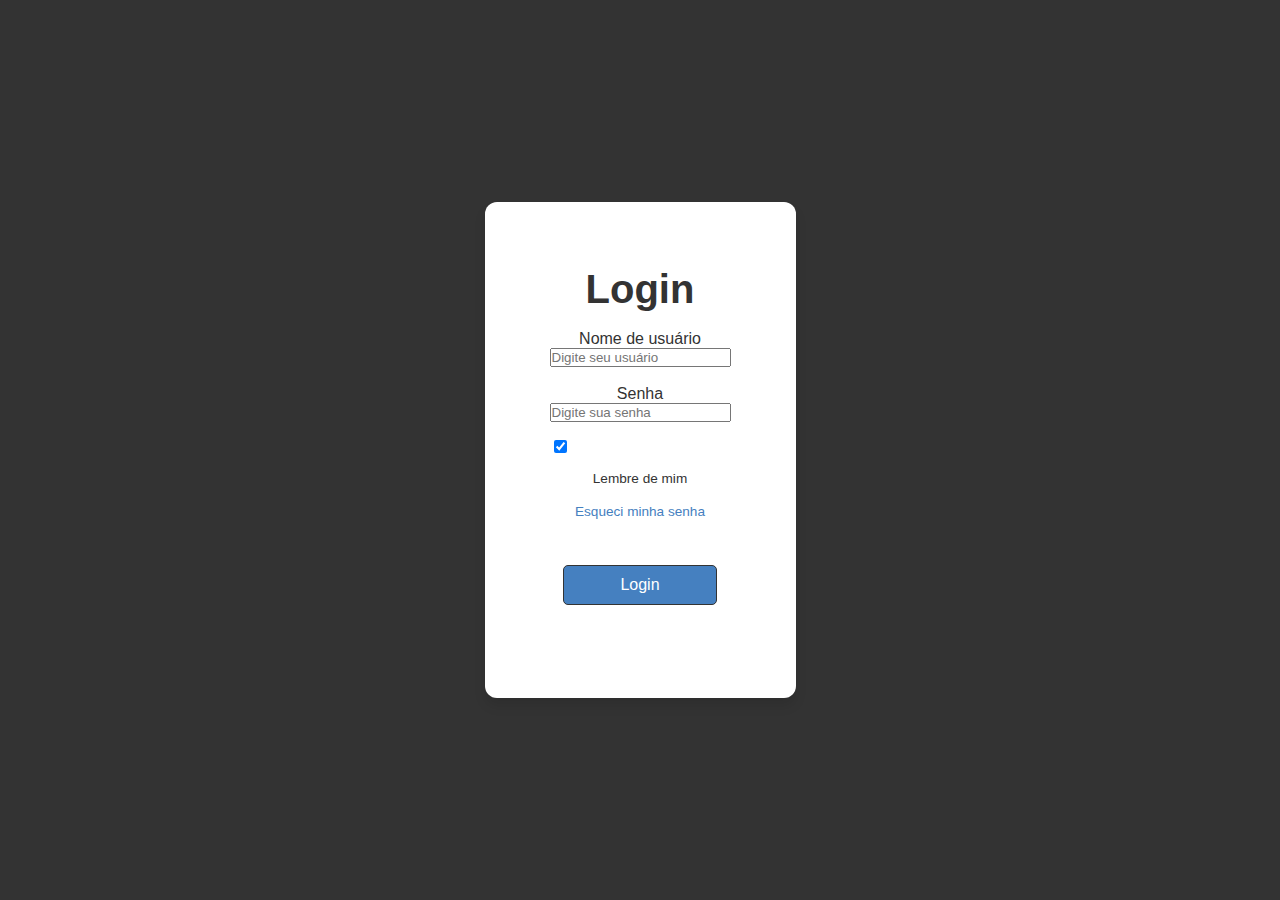
==== index.html @ 193bfd2d "Add files via upload" ====
<!DOCTYPE html>
<html lang="en">
<head>
    <meta charset="UTF-8">
    <meta name="viewport" content="width=device-width, initial-scale=1.0">
    <link rel="stylesheet" href="style.css">
    <title>Atividade Auth</title>
</head>
<body>
    <div class="container">
        <div class="campos-login">
            <h1>Login</h1><br>
            <label for="name">Nome de usuário</label>
            <input type="text" id="name" placeholder="Digite seu usuário" required><br>
            <label for="password">Senha</label>
            <input type="text" id="password" placeholder="Digite sua senha" required><br>
            <input type="checkbox" id="lembre-de-mim" checked><br>
            <label for="lembre-de-mim" id="issoai">Lembre de mim</label><br>
            <a href="recuperar.html">Esqueci minha senha</a><br><br>
            <button id="login-button">Login</button><br>
        </div>
    </div>
</body>
</html>
---- style.css ----
* {
    box-sizing: border-box;
    margin: 0;
    padding: 0;
    font-family: 'Arial', sans-serif;
    color: #333;
}

.container {
    display: flex;
    flex-direction: column;
    align-items: center;
    justify-content: center;
    height: 100vh;
    background-color: #333;
}

.campos-login {
    display: flex;
    flex-direction: column;
    align-items: center;
    justify-content: center;
    background-color: #ffffff;
    padding: 65px;
    border-radius: 12px;
    box-shadow: 0 8px 12px rgba(0, 0, 0, 0.1);
}

h1 {
    font-size: 2.5rem;
    color: #333;
}

#login-button {
    background-color: #4580c0;
    color: #fff;
    width: 85%;
    padding: 10px;
    margin: 10px 0;
    border: 1px solid #333;
    border-radius: 5px;
    font-size: 1rem;
    cursor: pointer;
}

#login-button:hover {
    background-color: #3a6f9e;
}

#lembre-de-mim {
    display: flex;
    align-items: center;
    margin-right: 160px;
}

#issoai {
    font-size: 0.85rem;
}

a {
    text-decoration: none;
    color: #4580c0;
    font-size: 0.85rem;
}
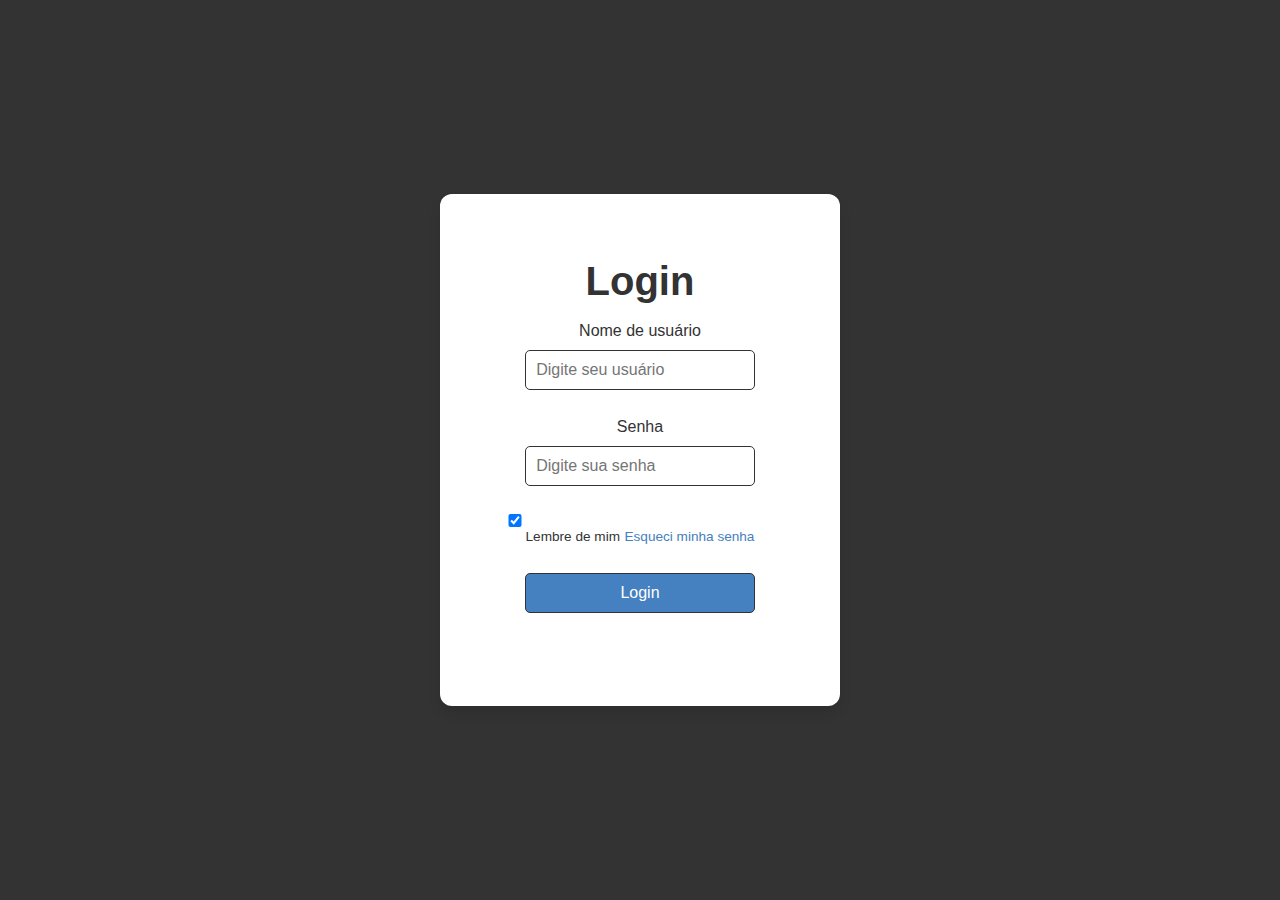
==== commit 6ce81ad8: "." ====
--- a/index.html
+++ b/index.html
@@ -14,9 +14,11 @@
             <input type="text" id="name" placeholder="Digite seu usuário" required><br>
             <label for="password">Senha</label>
             <input type="text" id="password" placeholder="Digite sua senha" required><br>
-            <input type="checkbox" id="lembre-de-mim" checked><br>
-            <label for="lembre-de-mim" id="issoai">Lembre de mim</label><br>
-            <a href="recuperar.html">Esqueci minha senha</a><br><br>
+            <input type="checkbox" id="lembre-de-mim" checked>
+            <div class="div-check">
+                <label id="issoai">Lembre de mim</label>
+                <a href="recuperar.html">Esqueci minha senha</a><br><br>
+            </div>
             <button id="login-button">Login</button><br>
         </div>
     </div>
--- a/style.css
+++ b/style.css
@@ -22,6 +22,7 @@
     justify-content: center;
     background-color: #ffffff;
     padding: 65px;
+    width: 400px;
     border-radius: 12px;
     box-shadow: 0 8px 12px rgba(0, 0, 0, 0.1);
 }
@@ -50,7 +51,13 @@
 #lembre-de-mim {
     display: flex;
     align-items: center;
-    margin-right: 160px;
+    margin-right: 250px;
+    width: 50px;
+    
+}
+
+#div-check {
+    
 }
 
 #issoai {
@@ -61,4 +68,22 @@
     text-decoration: none;
     color: #4580c0;
     font-size: 0.85rem;
+}
+
+#name {
+    width: 85%;
+    padding: 10px;
+    margin: 10px 0;
+    border: 1px solid #333;
+    border-radius: 5px;
+    font-size: 1rem;
+}
+
+#password {
+    width: 85%;
+    padding: 10px;
+    margin: 10px 0;
+    border: 1px solid #333;
+    border-radius: 5px;
+    font-size: 1rem;
 }